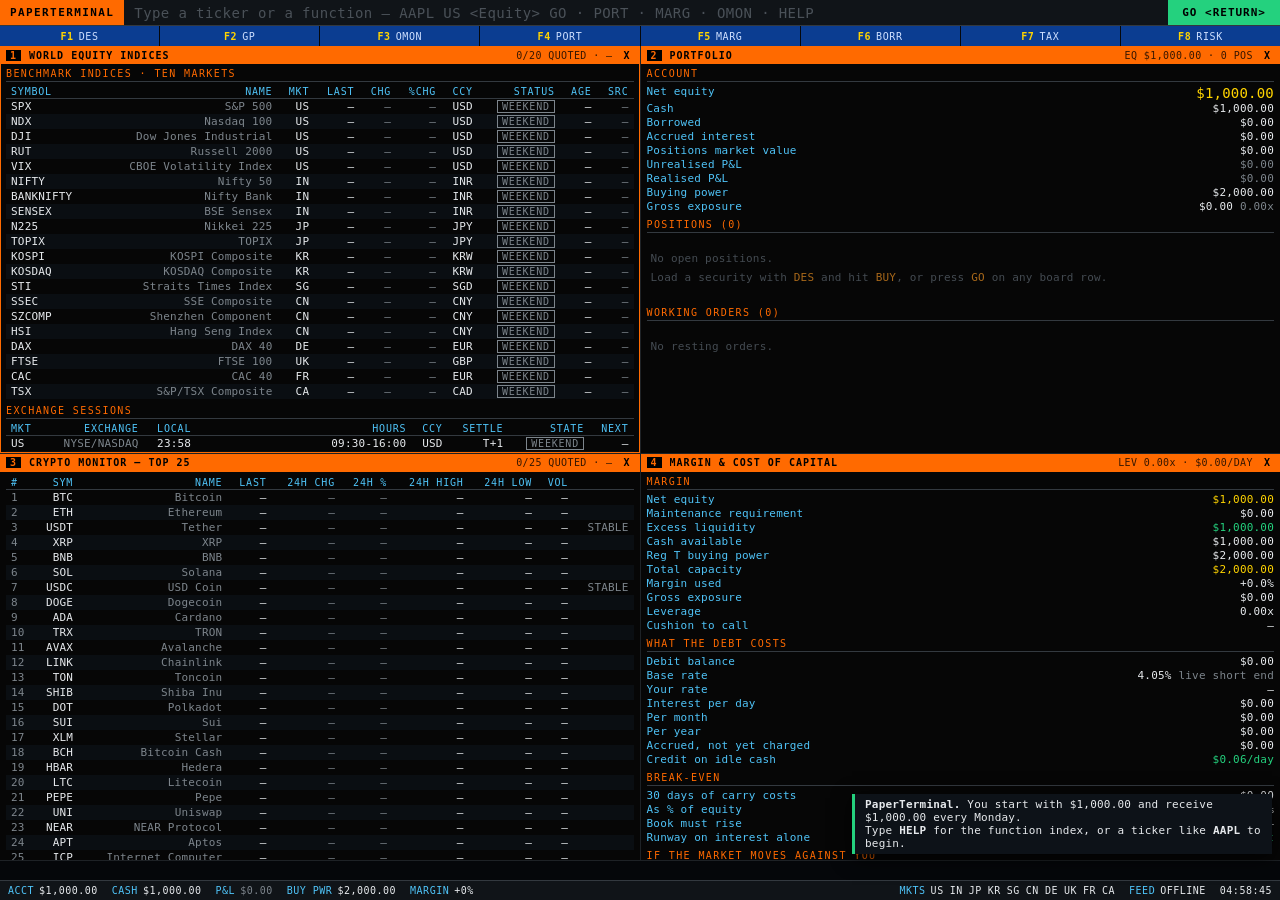
==== web/index.html @ 47f7c7a8 "PaperTerminal: self-hosted Bloomberg-style paper trading terminal Ten equity markets plus crypto, so" ====
<!doctype html>
<html lang="en">
<head>
<meta charset="utf-8">
<meta name="viewport" content="width=device-width, initial-scale=1">
<title>PaperTerminal</title>
<link rel="stylesheet" href="css/terminal.css">
<link rel="icon" href="data:image/svg+xml,<svg xmlns='http://www.w3.org/2000/svg' viewBox='0 0 16 16'><rect width='16' height='16' fill='%23000'/><text x='8' y='12' font-size='11' font-family='monospace' fill='%23ff9e1b' text-anchor='middle'>P</text></svg>">
</head>
<body>
<div id="app">

  <div id="cmdbar">
    <div class="brand">PAPERTERMINAL</div>
    <div id="cmdwrap">
      <input id="cmdline" autocomplete="off" spellcheck="false"
             placeholder="Type a ticker or a function — AAPL US &lt;Equity&gt; GO · PORT · MARG · OMON · HELP">
      <div id="autocomplete" hidden></div>
    </div>
    <div class="go" id="gobtn">GO &lt;RETURN&gt;</div>
  </div>

  <div id="fkeys"></div>

  <div id="grid"></div>

  <div id="tape"><div class="track" id="tapetrack"></div></div>

  <div id="status">
    <div class="s"><b>ACCT</b><span id="st-equity">—</span></div>
    <div class="s"><b>CASH</b><span id="st-cash">—</span></div>
    <div class="s"><b>P&amp;L</b><span id="st-pnl">—</span></div>
    <div class="s"><b>BUY PWR</b><span id="st-bp">—</span></div>
    <div class="s"><b>MARGIN</b><span id="st-margin">—</span></div>
    <div class="spacer"></div>
    <div class="s"><b>MKTS</b><div id="sessions"></div></div>
    <div class="s"><b>FEED</b><span id="st-feed" class="dead">INIT</span></div>
    <div class="s"><span id="st-clock">--:--:--</span></div>
  </div>

</div>

<div id="modal"><div class="box" id="modalbox"></div></div>
<div id="toasts"></div>

<script type="module" src="js/main.js"></script>
</body>
</html>
---- web/css/terminal.css ----
/* PaperTerminal - Bloomberg Professional, rebuilt from the ground truth:
   black ground, amber primary, cyan labels, white numerics, the blue function
   strip, reverse-video panel headers, monospace everywhere, near-zero padding. */

:root {
  --bg:        #000000;
  --panel:     #060606;
  --panel-alt: #0c0c0c;
  --row-alt:   #0a0e12;
  --border:    #1e2226;
  --border-hi: #33393f;

  --amber:     #ff9e1b;   /* primary text, the Bloomberg signature */
  --amber-dim: #a8681a;
  --orange:    #ff6a00;   /* headers, section rules */
  --cyan:      #4fc3f7;   /* field labels */
  --cyan-dim:  #2b7fa8;
  --white:     #e6e9ec;   /* numerics */
  --grey:      #7d858c;
  --green:     #24d17e;
  --red:       #ff4d4d;
  --yellow:    #ffd400;
  --magenta:   #d16bff;
  --blue:      #0b3d91;   /* function key strip */
  --blue-hi:   #1652c4;

  --f-xs: 10px; --f-sm: 11px; --f-md: 12px; --f-lg: 14px; --f-xl: 18px;
  --mono: 'SF Mono', 'Menlo', 'DejaVu Sans Mono', 'Consolas', 'Liberation Mono', monospace;
}

* { box-sizing: border-box; margin: 0; padding: 0; }

html, body {
  height: 100%; background: var(--bg); color: var(--amber);
  font-family: var(--mono); font-size: var(--f-md);
  font-variant-numeric: tabular-nums; -webkit-font-smoothing: antialiased;
  overflow: hidden; letter-spacing: 0.2px;
}

#app { display: flex; flex-direction: column; height: 100vh; }

/* ---------------------------------------------------------- command line */

#cmdbar {
  display: flex; align-items: stretch; height: 26px;
  background: #101418; border-bottom: 1px solid var(--border-hi); flex: none;
}
#cmdbar .brand {
  display: flex; align-items: center; padding: 0 10px;
  background: var(--orange); color: #000; font-weight: 700;
  font-size: var(--f-sm); letter-spacing: 1.4px;
}
#cmdwrap { position: relative; flex: 1; display: flex; align-items: center; }
#cmdline {
  width: 100%; height: 100%; background: transparent; border: 0; outline: 0;
  color: var(--amber); font: inherit; font-size: var(--f-lg);
  padding: 0 10px; text-transform: uppercase; letter-spacing: 1px;
}
#cmdline::placeholder { color: #4a5158; text-transform: none; letter-spacing: 0.4px; }
#cmdbar .go {
  display: flex; align-items: center; padding: 0 14px; background: var(--green);
  color: #000; font-weight: 700; font-size: var(--f-sm); cursor: pointer;
  letter-spacing: 1px;
}
#cmdbar .go:active { background: #16a862; }

#autocomplete {
  position: absolute; top: 26px; left: 0; z-index: 90; min-width: 460px;
  background: #0b0f13; border: 1px solid var(--border-hi);
  box-shadow: 0 8px 28px rgba(0,0,0,.85); max-height: 340px; overflow-y: auto;
}
#autocomplete .ac {
  display: grid; grid-template-columns: 84px 1fr 62px 52px; gap: 8px;
  padding: 3px 8px; cursor: pointer; border-bottom: 1px solid #12171c;
  font-size: var(--f-sm); align-items: center;
}
#autocomplete .ac:hover, #autocomplete .ac.sel { background: var(--blue-hi); color: #fff; }
#autocomplete .ac .k { color: var(--yellow); font-weight: 700; }
#autocomplete .ac .d { color: var(--grey); overflow: hidden; text-overflow: ellipsis; white-space: nowrap; }
#autocomplete .ac.sel .d { color: #cfe0ff; }
#autocomplete .ac .t { color: var(--cyan); font-size: var(--f-xs); text-align: right; }
#autocomplete .ac .m { color: var(--amber-dim); font-size: var(--f-xs); text-align: right; }
#autocomplete .head {
  padding: 2px 8px; background: #151b21; color: var(--cyan-dim);
  font-size: var(--f-xs); letter-spacing: 1.2px; position: sticky; top: 0;
}

/* ------------------------------------------------------------ fkey strip */

#fkeys { display: flex; height: 20px; flex: none; background: #05070a; gap: 1px; }
#fkeys .fk {
  flex: 1; display: flex; align-items: center; justify-content: center; gap: 5px;
  background: var(--blue); color: #cfe0ff; font-size: var(--f-xs);
  cursor: pointer; letter-spacing: 0.6px; white-space: nowrap; overflow: hidden;
}
#fkeys .fk:hover { background: var(--blue-hi); color: #fff; }
#fkeys .fk b { color: var(--yellow); font-weight: 700; }
#fkeys .fk.on { background: var(--orange); color: #000; }
#fkeys .fk.on b { color: #000; }

/* --------------------------------------------------------------- panels */

#grid {
  flex: 1; display: grid; gap: 1px; background: var(--border);
  grid-template-columns: 1fr 1fr; grid-template-rows: 1fr 1fr; min-height: 0;
}
#grid.layout-1 { grid-template-columns: 1fr; grid-template-rows: 1fr; }
#grid.layout-2 { grid-template-columns: 1fr 1fr; grid-template-rows: 1fr; }
#grid.layout-3 { grid-template-columns: 2fr 1fr; grid-template-rows: 1fr 1fr; }
#grid.layout-3 .panel:nth-child(1) { grid-row: span 2; }

.panel {
  background: var(--panel); display: flex; flex-direction: column;
  min-width: 0; min-height: 0; overflow: hidden; position: relative;
}
.panel.focus { outline: 1px solid var(--orange); outline-offset: -1px; }

.panel-head {
  display: flex; align-items: center; height: 18px; flex: none;
  background: var(--orange); color: #000; font-size: var(--f-xs);
  font-weight: 700; letter-spacing: 1px; padding: 0 6px; gap: 8px;
}
.panel-head .n { background: #000; color: var(--orange); padding: 0 4px; }
.panel-head .title { flex: 1; overflow: hidden; text-overflow: ellipsis; white-space: nowrap; }
.panel-head .meta { font-weight: 400; opacity: .78; letter-spacing: .4px; }
.panel-head .x { cursor: pointer; padding: 0 3px; }
.panel-head .x:hover { background: #000; color: var(--orange); }

.panel-body { flex: 1; overflow: auto; padding: 4px 6px; min-height: 0; }
.panel-body::-webkit-scrollbar { width: 8px; height: 8px; }
.panel-body::-webkit-scrollbar-track { background: #0a0a0a; }
.panel-body::-webkit-scrollbar-thumb { background: #2b3238; }
.panel-body::-webkit-scrollbar-thumb:hover { background: #3d464e; }

/* -------------------------------------------------------- shared idioms */

.sect {
  color: var(--orange); font-size: var(--f-xs); letter-spacing: 1.4px;
  border-bottom: 1px solid var(--border-hi); margin: 6px 0 3px; padding-bottom: 2px;
}
.sect:first-child { margin-top: 0; }

table.t { width: 100%; border-collapse: collapse; font-size: var(--f-sm); }
table.t th {
  color: var(--cyan); font-weight: 400; text-align: right; padding: 1px 5px;
  border-bottom: 1px solid var(--border-hi); font-size: var(--f-xs);
  letter-spacing: .8px; position: sticky; top: 0; background: var(--panel); z-index: 2;
}
table.t th:first-child, table.t td:first-child { text-align: left; }
table.t td { padding: 1px 5px; text-align: right; color: var(--white); white-space: nowrap; }
table.t tbody tr:nth-child(even) { background: var(--row-alt); }
table.t tbody tr:hover { background: #16202a; }
table.t tbody tr.sel { background: var(--blue-hi); }
table.t td.sym { color: var(--amber); }
table.t td.lbl { color: var(--cyan); text-align: left; }

.kv { display: grid; grid-template-columns: auto 1fr; gap: 1px 10px; font-size: var(--f-sm); }
.kv dt { color: var(--cyan); }
.kv dd { color: var(--white); text-align: right; }

.up   { color: var(--green) !important; }
.down { color: var(--red)   !important; }
.flat { color: var(--grey)  !important; }
.warn { color: var(--yellow) !important; }
.dim  { color: var(--grey); }
.hl   { color: var(--yellow); }
.mag  { color: var(--magenta); }

@keyframes tickup   { from { background: rgba(36,209,126,.4); } to { background: transparent; } }
@keyframes tickdown { from { background: rgba(255,77,77,.4); }  to { background: transparent; } }
.tick-up   { animation: tickup .6s ease-out; }
.tick-down { animation: tickdown .6s ease-out; }

.tag {
  display: inline-block; padding: 0 4px; font-size: var(--f-xs);
  border: 1px solid currentColor; letter-spacing: .8px;
}
.tag.open   { color: var(--green); }
.tag.closed { color: var(--grey); }
.tag.pre, .tag.post { color: var(--yellow); }

button.btn {
  background: #14191f; color: var(--amber); border: 1px solid var(--border-hi);
  font: inherit; font-size: var(--f-sm); padding: 2px 9px; cursor: pointer;
  letter-spacing: .6px;
}
button.btn:hover { background: var(--blue-hi); color: #fff; border-color: var(--blue-hi); }
button.btn.buy  { color: var(--green); border-color: #17603f; }
button.btn.buy:hover  { background: var(--green); color: #000; }
button.btn.sell { color: var(--red); border-color: #6b2020; }
button.btn.sell:hover { background: var(--red); color: #000; }
button.btn:disabled { color: #3a4148; border-color: #1a1f24; cursor: not-allowed; background: #0a0d10; }

input.f, select.f {
  background: #0a0e12; color: var(--white); border: 1px solid var(--border-hi);
  font: inherit; font-size: var(--f-sm); padding: 1px 5px; outline: none; width: 100%;
}
input.f:focus, select.f:focus { border-color: var(--orange); }

/* ------------------------------------------------------------ tape/status */

#tape {
  height: 20px; flex: none; background: #05070a; border-top: 1px solid var(--border);
  overflow: hidden; position: relative; white-space: nowrap;
}
#tape .track { display: inline-block; padding-left: 100%; animation: scroll 90s linear infinite; }
#tape:hover .track { animation-play-state: paused; }
@keyframes scroll { from { transform: translateX(0); } to { transform: translateX(-100%); } }
#tape .it { display: inline-block; padding: 0 14px; font-size: var(--f-sm); }
#tape .it b { color: var(--amber); font-weight: 400; }

#status {
  height: 20px; flex: none; display: flex; align-items: center; gap: 14px;
  background: #101418; border-top: 1px solid var(--border-hi);
  padding: 0 8px; font-size: var(--f-xs); color: var(--grey); letter-spacing: .5px;
}
#status .s { display: flex; gap: 5px; align-items: center; }
#status .s b { color: var(--cyan); font-weight: 400; }
#status .s span { color: var(--white); }
#status .spacer { flex: 1; }
#status .live { color: var(--green); }
#status .stale { color: var(--yellow); }
#status .dead { color: var(--red); }

#sessions { display: flex; gap: 6px; }
#sessions .mk { color: #3d444b; }
#sessions .mk.open { color: var(--green); }
#sessions .mk.pre  { color: var(--yellow); }

/* ------------------------------------------------------------- overlays */

#modal {
  position: fixed; inset: 0; background: rgba(0,0,0,.72); z-index: 200;
  display: none; align-items: center; justify-content: center;
}
#modal.on { display: flex; }
#modal .box {
  background: var(--panel-alt); border: 1px solid var(--orange);
  min-width: 460px; max-width: 92vw; max-height: 88vh; overflow: auto;
  box-shadow: 0 18px 60px rgba(0,0,0,.9);
}
#modal .box > .panel-head { position: sticky; top: 0; z-index: 3; }
#modal .box > .bd { padding: 8px 10px; }

#toasts { position: fixed; right: 8px; bottom: 46px; z-index: 300; display: flex;
          flex-direction: column; gap: 3px; align-items: flex-end; }
.toast {
  background: #0d1218; border-left: 3px solid var(--orange); color: var(--white);
  padding: 4px 10px; font-size: var(--f-sm); max-width: 420px;
  box-shadow: 0 4px 18px rgba(0,0,0,.8); animation: slidein .18s ease-out;
}
.toast.ok   { border-left-color: var(--green); }
.toast.bad  { border-left-color: var(--red); }
.toast.warn { border-left-color: var(--yellow); }
@keyframes slidein { from { transform: translateX(16px); opacity: 0; } to { transform: none; opacity: 1; } }

.empty { color: #444b52; padding: 14px 4px; font-size: var(--f-sm); line-height: 1.7; }
.empty b { color: var(--amber-dim); font-weight: 400; }

svg.chart { display: block; width: 100%; }
svg.chart .grid { stroke: #1a1f24; stroke-width: 1; }
svg.chart .axis { fill: var(--grey); font-size: 9px; font-family: var(--mono); }
svg.chart .ln   { fill: none; stroke: var(--amber); stroke-width: 1.2; }
svg.chart .ln2  { fill: none; stroke: var(--cyan); stroke-width: 1; stroke-dasharray: 3 2; }
svg.chart .area { fill: rgba(255,158,27,.09); }
svg.chart .zero { stroke: var(--border-hi); stroke-dasharray: 2 2; }
svg.chart .up   { fill: var(--green); stroke: var(--green); }
svg.chart .down { fill: var(--red); stroke: var(--red); }

/* ------------------------------------------------------------- demo mode */
/* Synthetic prices must never be mistakable for real ones. */

body.demo-mode #cmdbar .brand::after {
  content: 'DEMO';
  margin-left: 8px; padding: 0 4px; background: #000; color: var(--red);
  font-size: var(--f-xs); letter-spacing: 1px;
}
body.demo-mode #status { border-top-color: var(--red); }
body.demo-mode #st-feed { font-weight: 700; }
body.demo-mode .panel-head { background: repeating-linear-gradient(
  135deg, var(--orange) 0 14px, #e05a00 14px 28px); }
body.demo-mode #tape { border-top: 1px solid var(--red); }
body.demo-mode #tape::after {
  content: 'SYNTHETIC PRICES'; position: absolute; right: 0; top: 0; bottom: 0;
  display: flex; align-items: center; padding: 0 8px;
  background: var(--red); color: #000; font-size: var(--f-xs);
  letter-spacing: 1px; z-index: 2;
}
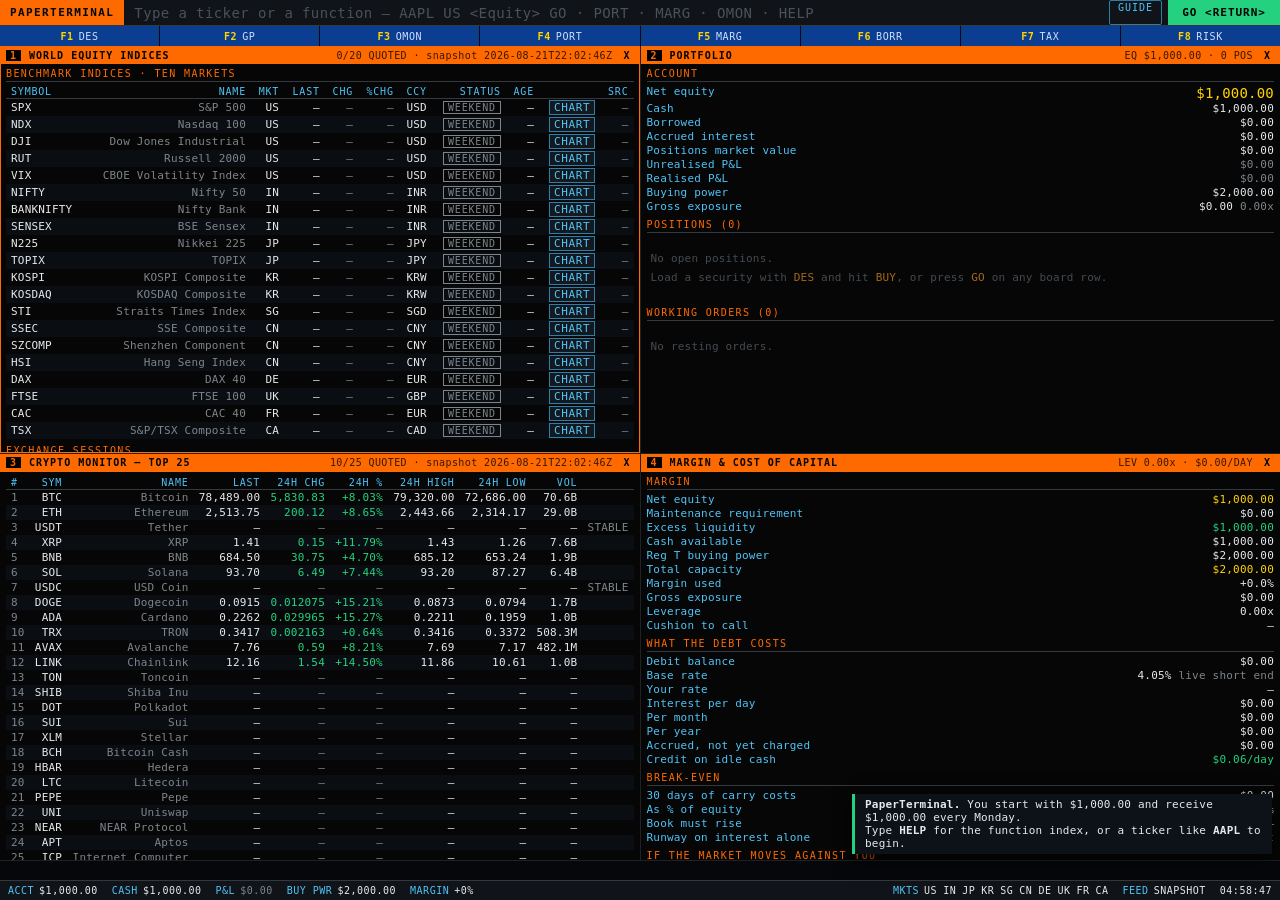
==== commit a87780dd: "Add the guide: tutorial site with a 273-term guidebook A companion site at web/guide/, served alongs" ====
--- a/web/index.html
+++ b/web/index.html
@@ -17,6 +17,8 @@
              placeholder="Type a ticker or a function — AAPL US &lt;Equity&gt; GO · PORT · MARG · OMON · HELP">
       <div id="autocomplete" hidden></div>
     </div>
+    <a class="guidelink" href="guide/" target="_blank" rel="noopener"
+       title="Open the guide: every function explained, trade walkthroughs, and a 273-term guidebook">GUIDE</a>
     <div class="go" id="gobtn">GO &lt;RETURN&gt;</div>
   </div>
 
--- a/web/css/terminal.css
+++ b/web/css/terminal.css
@@ -286,3 +286,15 @@
   background: var(--red); color: #000; font-size: var(--f-xs);
   letter-spacing: 1px; z-index: 2;
 }
+
+/* External chart links open a real charting platform in a new window. */
+.btn.chart { color: var(--cyan); border-color: var(--cyan-dim); }
+.btn.chart:hover { background: var(--cyan); color: #000; border-color: var(--cyan); }
+
+/* Link out to the guide. Opens in its own tab so a half-placed order survives. */
+#cmdbar .guidelink {
+  flex: none; font-size: var(--f-xs); letter-spacing: .1em;
+  color: var(--cyan); border: 1px solid var(--cyan-dim);
+  padding: 1px 8px; margin-right: 6px; text-decoration: none; border-radius: 2px;
+}
+#cmdbar .guidelink:hover { background: var(--cyan); color: #000; border-color: var(--cyan); }
